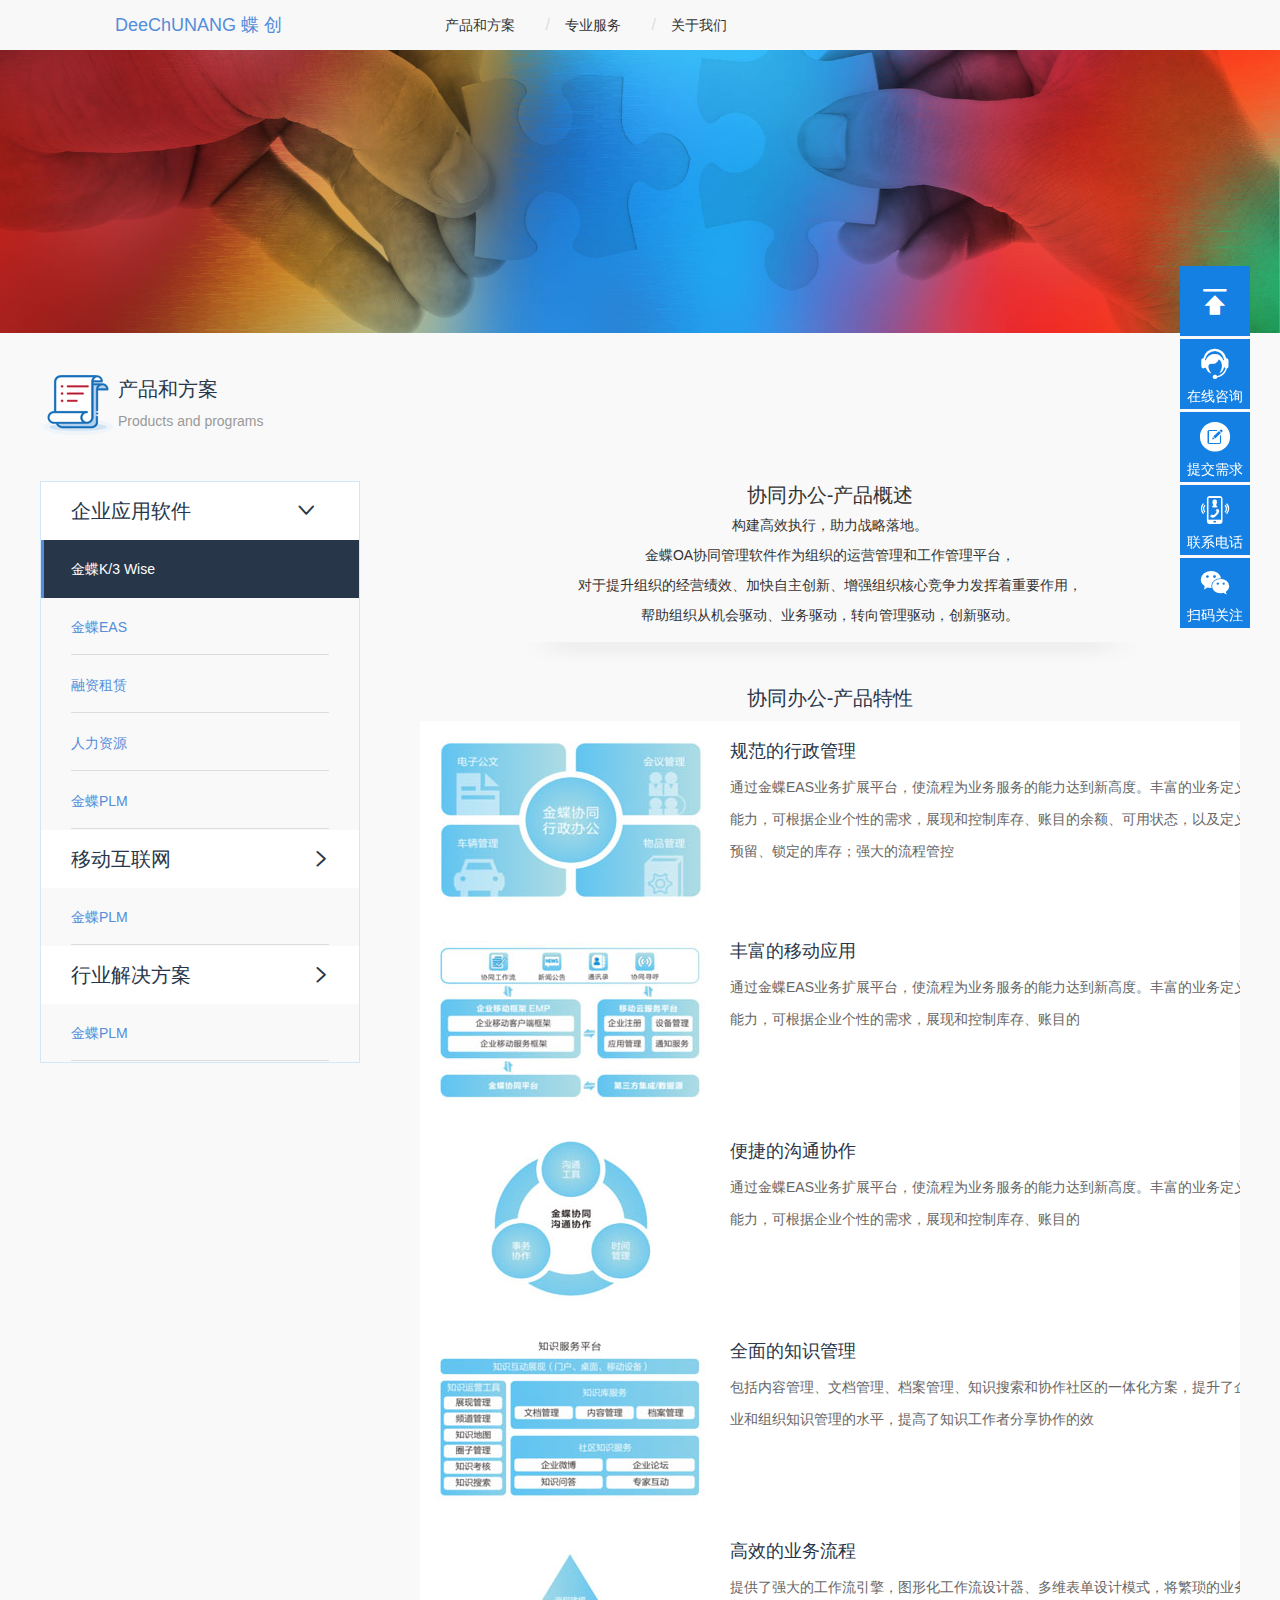
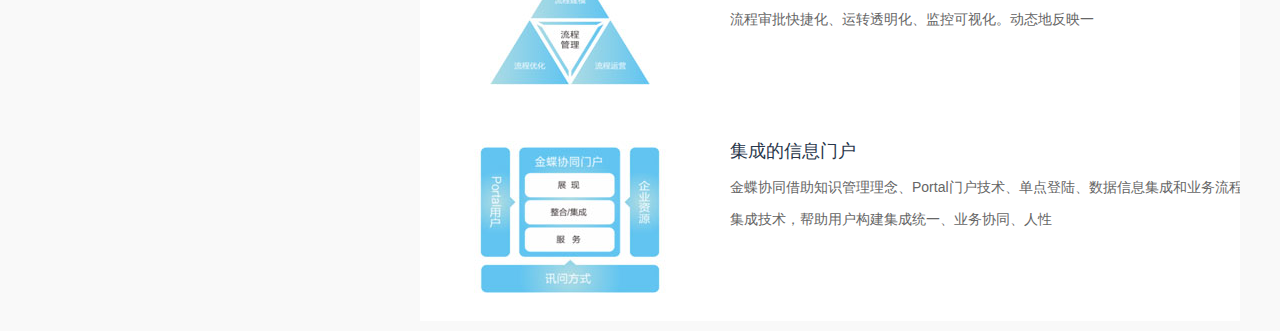
==== src/product.html @ 7890e4de "专业服务和产品和方案页面" ====
<!DOCTYPE html>
<html>
	<head>
		<meta charset="UTF-8">
		<meta name="viewport" content="width=device-width, initial-scale=1.0, maximum-scale=1.0, user-scalable=no">
		<meta http-equiv="X-UA-Compatible" content="IE=Edge，chrome=1">
		<title>DeeChUNANG 碟创-产品和方案</title>
		<link rel="stylesheet" type="text/css" href="css/public.css" />
		<link rel="stylesheet" type="text/css" href="css/lib/bootstrap.min.css" />
		<link rel="stylesheet" type="text/css" href="css/lib/txt.wav.css"/>
		<link rel="stylesheet" type="text/css" href="css/ssrpublic.css" />
		<link rel="stylesheet" type="text/css" href="css/product.css" />
		<link rel="stylesheet" type="text/css" href="font/iconfont.css" />
		<script src="js/jquery-2.1.0.min.js" type="text/javascript" charset="utf-8"></script>
		<script src="js/bootstrap.min.js" type="text/javascript" charset="utf-8"></script>
	</head>
	<body>
		<div id="hander_nav">
			<nav class="navbar navbar-default navbar-fixed-top">
				<div class="container-fluid">
					<div class="navbar-header">
					  <button type="button" class="navbar-toggle collapsed" data-toggle="collapse" data-target="#bs-example-navbar-collapse-1" aria-expanded="false">
				        <span class="sr-only"></span>
				        <span class="icon-bar"></span>
				        <span class="icon-bar"></span>
				        <span class="icon-bar"></span>
				      </button>
						<a class="navbar-brand login_nav txtwav " href="#">DeeChUNANG 蝶 创</a>
					</div>
					<div class="collapse navbar-collapse" id="bs-example-navbar-collapse-1">
						<ul class="nav navbar-nav center_nav">
							<li class="">
								<a href="#"> <span>产品和方案</span></a>
								<b>/</b>
							</li>
							<li>
								<a href="#"><span>专业服务</span></a>
								<b>/</b>
							</li>
							<!--<li>
								<a href="#">文档</a>
								<b>/</b
							</li>-->
							<li>
								<a href="#"><span>关于我们</span></a>
								<!--<b>/</b>-->
							</li>
							<!--<li class="dropdown">
								<a href="#" class="dropdown-toggle" data-toggle="dropdown" role="button" aria-haspopup="true" aria-expanded="false">Dropdown <span class="caret"></span></a>
								<ul class="dropdown-menu">
									<li>
										<a href="#">Action</a>
									</li>
									<li>
										<a href="#">Another action</a>
									</li>
								</ul>
							</li>-->
						</ul>
					</div>
				</div>
			</nav>
		</div>
		<!--轮播-->
		<div id="lunbo_ssr">
		   <img class="img-responsive" src="./img/product/banner1.jpg"/>
		</div>
		<div class="Label_ssr">
			<img src="img/product/icon_product.png"/>
			<div class="title_label">
				<span>产品和方案</span>
				<p>Products and programs</p>
			</div>
		</div>
		<div id="product">
			<div class="nav_left">
			  <dl>
			  	<dt>企业应用软件 <i class="iconfont sc_180">&#xe656;</i></dt>
			  	<dd class="dd_active"><b></b><a href="">金蝶K/3 Wise</a></dd>
			  	<dd><b></b><a href="">金蝶EAS</a></dd>
			  	<dd><b></b><a href="">融资租赁</a></dd>
			  	<dd><b></b><a href="">人力资源</a></dd>
			  	<dd><b></b><a href="">金蝶PLM</a></dd>
			  </dl>
			  <dl>
			  	<dt>移动互联网 <i class="iconfont">&#xe656;</i></dt>
			  	<dd><b></b><a href="">金蝶PLM</a></dd>
			  </dl>
			  <dl>
			  	<dt>行业解决方案 <i class="iconfont">&#xe656;</i></dt>
			  	<dd><b></b><a href="">金蝶PLM</a></dd>	
			  </dl>
			</div>
			<div class="conatiner_right">
				<div class="title_text text-center">
					<span>协同办公-产品概述</span>
					<p>构建高效执行，助力战略落地。</p>
					<p>金蝶OA协同管理软件作为组织的运营管理和工作管理平台，</p>
					<p>对于提升组织的经营绩效、加快自主创新、增强组织核心竞争力发挥着重要作用，</p>
					<p>帮助组织从机会驱动、业务驱动，转向管理驱动，创新驱动。</p>
					<img src="img/user/pubilc_top.png"/>
				</div>
				<div class="msg_product">
					<h1>协同办公-产品特性</h1>
					<ul>
						<li>
							<div class="img_pr"><img src="img/product/product_1.jpg"/></div>
							<div class="text_details">
								<span>规范的行政管理</span>
								<p>通过金蝶EAS业务扩展平台，使流程为业务服务的能力达到新高度。丰富的业务定义能力，可根据企业个性的需求，展现和控制库存、账目的余额、可用状态，以及定义预留、锁定的库存；强大的流程管控</p>
							</div>
						</li>
						<li>
							<div class="img_pr"><img src="img/product/product_2.jpg"/></div>
							<div class="text_details">
								<span>丰富的移动应用</span>
								<p>通过金蝶EAS业务扩展平台，使流程为业务服务的能力达到新高度。丰富的业务定义能力，可根据企业个性的需求，展现和控制库存、账目的</p>
							</div>
						</li>
						<li>
							<div class="img_pr"><img src="img/product/product_3.jpg"/></div>
							<div class="text_details">
								<span>便捷的沟通协作</span>
								<p>通过金蝶EAS业务扩展平台，使流程为业务服务的能力达到新高度。丰富的业务定义能力，可根据企业个性的需求，展现和控制库存、账目的</p>
							</div>
						</li>
						<li>
							<div class="img_pr"><img src="img/product/product_4.jpg"/></div>
							<div class="text_details">
								<span>全面的知识管理</span>
								<p>包括内容管理、文档管理、档案管理、知识搜索和协作社区的一体化方案，提升了企业和组织知识管理的水平，提高了知识工作者分享协作的效</p>
							</div>
						</li>
						<li>
							<div class="img_pr"><img src="img/product/product_5.jpg"/></div>
							<div class="text_details">
								<span>高效的业务流程</span>
								<p>提供了强大的工作流引擎，图形化工作流设计器、多维表单设计模式，将繁琐的业务流程审批快捷化、运转透明化、监控可视化。动态地反映一</p>

							</div>
						</li>
						<li>
							<div class="img_pr"><img src="img/product/product_6.jpg"/></div>
							<div class="text_details">
								<span>集成的信息门户</span>
								<p>金蝶协同借助知识管理理念、Portal门户技术、单点登陆、数据信息集成和业务流程集成技术，帮助用户构建集成统一、业务协同、人性</p>
							</div>
						</li>
					</ul>
				</div>
			</div>
		</div>
		<!--帮助-->
		<div id="ssr_help">
			<ul>
				<li id="toTop" title="点击返回顶部">
					<a href="javascript:void(0);" >
						<i style="margin-top: 15px;" class="iconfont">&#xe705;</i>
					</a>
			
				</li>
				<li>
					<a target="_blank" href="http://wpa.qq.com/msgrd?v=3&uin=287994401&site=qq&menu=yes">
						<i class="iconfont">&#xe720;</i>
						<p>在线咨询</p>
					</a>
				</li>
				<li >
					<a  href="javascript:void(0);">
						<i class="iconfont">&#xe620;</i>
						<p>提交需求</p>
					</a>
				</li>
				<li>
					<a href="javascript:void(0);">
						<i class="iconfont">&#xe604;</i>
						<p>联系电话</p>
					</a>
					<div class="ssr_weixin ssr_phone">
						<div class="help_title">
							<img src="img/help/kf1.png"/>
							<ol>
								<li>联系我们</li>
								<li>您好，我们随时为您提供服务</li>
							</ol>
						</div>
						<div class="help_phone">
							<span>致电蝶创</span>
							<div>
								<span>销售：<i>4008-830-830</i></span>
								<span>服务：<i>4008-830-830</i></span>
								<span>投诉：<i>4008-830-830-9号键</i></span>
							</div>
						</div>
					</div>
				</li>
				<li>
					<a href="javascript:void(0);">
						<i class="iconfont">&#xe65c;</i>
						<p>扫码关注</p>
					</a>
					<div class="ssr_weixin weixin_ssr">
						<img src="img/ssr_weixin.jpg"/>
					</div>
				</li>
			</ul>
	</body>
</html>
<script src="js/lib/txt.wav.min.js" type="text/javascript" charset="utf-8"></script>
<script src="js/index.js" type="text/javascript" charset="utf-8"></script>
---- src/css/public.css ----
﻿/*html5*/
abbr, article, aside, audio, canvas, datalist, details, dialog, eventsource, figure, footer, header, hgroup, mark, menu, meter, nav, output, progress, section, time, video{display: block;margin: 0;padding: 0;}
/*public begin*/

body,
div,
dl,
dt,
dd,
ul,
ol,
li,
h1,
h2,
h3,
h4,
h5,
h6,
pre,
code,
form,
fieldset,
legend,
input,
button,
textarea,
p,
blockquote,
th,
td {
	margin: 0;
	padding: 0;
}
h1,
h2,
h3,
h4,
h5,
h6 {
	font-size: 100%;
	font-weight: normal;
}
table {
	border-collapse: collapse;
	border-spacing: 0;
}
li {
	list-style: none;
	margin: 0;
	padding: 0;
}
img,
fieldset,
iframe,
/*input {
	border: 0;
}*/
button,
textarea,
select {
	font-family: inherit;
	font-size: inherit;
	font-weight: inherit;
	*font-size: 100%;
}
select,
img {
	vertical-align: middle;
	border: none;
	outline: none;
}
em,
i {
	font-style: normal;
}
span,
i,
em {
	display: inline-block;
	/*display:-moz-inline-stack;*/
	
	zoom: 1;
	*display: inline;
}
a {
	text-decoration: none
}
.clear {
	-zoom: 1;
	*zoom: 1;
	clear: both;
	overflow: hidden
}
.clear:after {
	content: ".";
	display: block;
	height: 0;
	visibility: hidden;
	clear: both;
}
.clear_ {
	clear: both;
	height: 0;
	overflow: hidden
}
.left {
	float: left;
}
.right {
	float: right
}
.pos_rel {
	position: relative
}
.ov_h {
	overflow: hidden;
}
/*public end*/

/*...*/
.span_cut {
	overflow: hidden;
	width: 98%;
	white-space: nowrap;
	text-overflow: ellipsis;
}
/*谷歌专用切发*/
.span_cuts{
  overflow : hidden;
  text-overflow: ellipsis;
  display: -webkit-box;
  -webkit-line-clamp: 2;
  -webkit-box-orient: vertical;
}
/*搜索框兼容*/
/*解决点击页面出现黑块儿的问题*/
.highlight-color{-webkit-tap-highlight-color:rgba(0,0,0,0); }

/*所有手机都有的默认字体Helvetica*/        
 body{
     font-family: Helvetica;    
	 /*解决横竖屏切换字体比例的问题*/
	 -webkit-text-size-adjust: 100%;         
 } 
 /*清除input，button，等在ios下的圆角*/
 a,input,button {            
  -webkit-appearance: none;
  border-radius: 0;
  outline: none;
}
---- src/css/lib/txt.wav.css ----
@keyframes flip-wave-0{5%{transform:translate3d(0, -16px, 0) rotate(720deg)}10%{transform:translate3d(0, 0, 0) rotate(720deg)}100%{transform:translate3d(0, 0, 0) rotate(720deg)}}.txtwav.flip :nth-child(20n+0){display:inline-block;animation-duration:4s;animation-name:flip-wave-0;animation-iteration-count:infinite}@keyframes flip-wave-1{10%{transform:translate3d(0, -16px, 0) rotate(720deg)}15%{transform:translate3d(0, 0, 0) rotate(720deg)}100%{transform:translate3d(0, 0, 0) rotate(720deg)}}.txtwav.flip :nth-child(20n+1){display:inline-block;animation-duration:4s;animation-name:flip-wave-1;animation-iteration-count:infinite}@keyframes flip-wave-2{15%{transform:translate3d(0, -16px, 0) rotate(720deg)}20%{transform:translate3d(0, 0, 0) rotate(720deg)}100%{transform:translate3d(0, 0, 0) rotate(720deg)}}.txtwav.flip :nth-child(20n+2){display:inline-block;animation-duration:4s;animation-name:flip-wave-2;animation-iteration-count:infinite}@keyframes flip-wave-3{20%{transform:translate3d(0, -16px, 0) rotate(720deg)}25%{transform:translate3d(0, 0, 0) rotate(720deg)}100%{transform:translate3d(0, 0, 0) rotate(720deg)}}.txtwav.flip :nth-child(20n+3){display:inline-block;animation-duration:4s;animation-name:flip-wave-3;animation-iteration-count:infinite}@keyframes flip-wave-4{25%{transform:translate3d(0, -16px, 0) rotate(720deg)}30%{transform:translate3d(0, 0, 0) rotate(720deg)}100%{transform:translate3d(0, 0, 0) rotate(720deg)}}.txtwav.flip :nth-child(20n+4){display:inline-block;animation-duration:4s;animation-name:flip-wave-4;animation-iteration-count:infinite}@keyframes flip-wave-5{30%{transform:translate3d(0, -16px, 0) rotate(720deg)}35%{transform:translate3d(0, 0, 0) rotate(720deg)}100%{transform:translate3d(0, 0, 0) rotate(720deg)}}.txtwav.flip :nth-child(20n+5){display:inline-block;animation-duration:4s;animation-name:flip-wave-5;animation-iteration-count:infinite}@keyframes flip-wave-6{35%{transform:translate3d(0, -16px, 0) rotate(720deg)}40%{transform:translate3d(0, 0, 0) rotate(720deg)}100%{transform:translate3d(0, 0, 0) rotate(720deg)}}.txtwav.flip :nth-child(20n+6){display:inline-block;animation-duration:4s;animation-name:flip-wave-6;animation-iteration-count:infinite}@keyframes flip-wave-7{40%{transform:translate3d(0, -16px, 0) rotate(720deg)}45%{transform:translate3d(0, 0, 0) rotate(720deg)}100%{transform:translate3d(0, 0, 0) rotate(720deg)}}.txtwav.flip :nth-child(20n+7){display:inline-block;animation-duration:4s;animation-name:flip-wave-7;animation-iteration-count:infinite}@keyframes flip-wave-8{45%{transform:translate3d(0, -16px, 0) rotate(720deg)}50%{transform:translate3d(0, 0, 0) rotate(720deg)}100%{transform:translate3d(0, 0, 0) rotate(720deg)}}.txtwav.flip :nth-child(20n+8){display:inline-block;animation-duration:4s;animation-name:flip-wave-8;animation-iteration-count:infinite}@keyframes flip-wave-9{50%{transform:translate3d(0, -16px, 0) rotate(720deg)}55%{transform:translate3d(0, 0, 0) rotate(720deg)}100%{transform:translate3d(0, 0, 0) rotate(720deg)}}.txtwav.flip :nth-child(20n+9){display:inline-block;animation-duration:4s;animation-name:flip-wave-9;animation-iteration-count:infinite}@keyframes flip-wave-10{55%{transform:translate3d(0, -16px, 0) rotate(720deg)}60%{transform:translate3d(0, 0, 0) rotate(720deg)}100%{transform:translate3d(0, 0, 0) rotate(720deg)}}.txtwav.flip :nth-child(20n+10){display:inline-block;animation-duration:4s;animation-name:flip-wave-10;animation-iteration-count:infinite}@keyframes flip-wave-11{60%{transform:translate3d(0, -16px, 0) rotate(720deg)}65%{transform:translate3d(0, 0, 0) rotate(720deg)}100%{transform:translate3d(0, 0, 0) rotate(720deg)}}.txtwav.flip :nth-child(20n+11){display:inline-block;animation-duration:4s;animation-name:flip-wave-11;animation-iteration-count:infinite}@keyframes flip-wave-12{65%{transform:translate3d(0, -16px, 0) rotate(720deg)}70%{transform:translate3d(0, 0, 0) rotate(720deg)}100%{transform:translate3d(0, 0, 0) rotate(720deg)}}.txtwav.flip :nth-child(20n+12){display:inline-block;animation-duration:4s;animation-name:flip-wave-12;animation-iteration-count:infinite}@keyframes flip-wave-13{70%{transform:translate3d(0, -16px, 0) rotate(720deg)}75%{transform:translate3d(0, 0, 0) rotate(720deg)}100%{transform:translate3d(0, 0, 0) rotate(720deg)}}.txtwav.flip :nth-child(20n+13){display:inline-block;animation-duration:4s;animation-name:flip-wave-13;animation-iteration-count:infinite}@keyframes flip-wave-14{75%{transform:translate3d(0, -16px, 0) rotate(720deg)}80%{transform:translate3d(0, 0, 0) rotate(720deg)}100%{transform:translate3d(0, 0, 0) rotate(720deg)}}.txtwav.flip :nth-child(20n+14){display:inline-block;animation-duration:4s;animation-name:flip-wave-14;animation-iteration-count:infinite}@keyframes flip-wave-15{80%{transform:translate3d(0, -16px, 0) rotate(720deg)}85%{transform:translate3d(0, 0, 0) rotate(720deg)}100%{transform:translate3d(0, 0, 0) rotate(720deg)}}.txtwav.flip :nth-child(20n+15){display:inline-block;animation-duration:4s;animation-name:flip-wave-15;animation-iteration-count:infinite}@keyframes flip-wave-16{85%{transform:translate3d(0, -16px, 0) rotate(720deg)}90%{transform:translate3d(0, 0, 0) rotate(720deg)}100%{transform:translate3d(0, 0, 0) rotate(720deg)}}.txtwav.flip :nth-child(20n+16){display:inline-block;animation-duration:4s;animation-name:flip-wave-16;animation-iteration-count:infinite}@keyframes flip-wave-17{90%{transform:translate3d(0, -16px, 0) rotate(720deg)}95%{transform:translate3d(0, 0, 0) rotate(720deg)}100%{transform:translate3d(0, 0, 0) rotate(720deg)}}.txtwav.flip :nth-child(20n+17){display:inline-block;animation-duration:4s;animation-name:flip-wave-17;animation-iteration-count:infinite}@keyframes flip-wave-18{95%{transform:translate3d(0, -16px, 0) rotate(720deg)}100%{transform:translate3d(0, 0, 0) rotate(720deg)}100%{transform:translate3d(0, 0, 0) rotate(720deg)}}.txtwav.flip :nth-child(20n+18){display:inline-block;animation-duration:4s;animation-name:flip-wave-18;animation-iteration-count:infinite}@keyframes flip-wave-19{100%{transform:translate3d(0, -16px, 0) rotate(720deg)}105%{transform:translate3d(0, 0, 0) rotate(720deg)}100%{transform:translate3d(0, 0, 0) rotate(720deg)}}.txtwav.flip :nth-child(20n+19){display:inline-block;animation-duration:4s;animation-name:flip-wave-19;animation-iteration-count:infinite}@keyframes slow-wave{from{transform:translateY(0)}to{transform:translateY(-10px)}}.txtwav.slow span{display:inline-block;animation-duration:3s;animation-name:slow-wave;animation-iteration-count:infinite;animation-direction:alternate}.txtwav.slow :nth-child(25n+0){animation-delay:-6s}.txtwav.slow :nth-child(25n+1){animation-delay:-5.76s}.txtwav.slow :nth-child(25n+2){animation-delay:-5.52s}.txtwav.slow :nth-child(25n+3){animation-delay:-5.28s}.txtwav.slow :nth-child(25n+4){animation-delay:-5.04s}.txtwav.slow :nth-child(25n+5){animation-delay:-4.8s}.txtwav.slow :nth-child(25n+6){animation-delay:-4.56s}.txtwav.slow :nth-child(25n+7){animation-delay:-4.32s}.txtwav.slow :nth-child(25n+8){animation-delay:-4.08s}.txtwav.slow :nth-child(25n+9){animation-delay:-3.84s}.txtwav.slow :nth-child(25n+10){animation-delay:-3.6s}.txtwav.slow :nth-child(25n+11){animation-delay:-3.36s}.txtwav.slow :nth-child(25n+12){animation-delay:-3.12s}.txtwav.slow :nth-child(25n+13){animation-delay:-2.88s}.txtwav.slow :nth-child(25n+14){animation-delay:-2.64s}.txtwav.slow :nth-child(25n+15){animation-delay:-2.4s}.txtwav.slow :nth-child(25n+16){animation-delay:-2.16s}.txtwav.slow :nth-child(25n+17){animation-delay:-1.92s}.txtwav.slow :nth-child(25n+18){animation-delay:-1.68s}.txtwav.slow :nth-child(25n+19){animation-delay:-1.44s}.txtwav.slow :nth-child(25n+20){animation-delay:-1.2s}.txtwav.slow :nth-child(25n+21){animation-delay:-.96s}.txtwav.slow :nth-child(25n+22){animation-delay:-.72s}.txtwav.slow :nth-child(25n+23){animation-delay:-.48s}.txtwav.slow :nth-child(25n+24){animation-delay:-.24s}@keyframes bounce-wave{from{transform:translateY(0)}to{transform:translateY(-10px)}}.txtwav.bounce span{display:inline-block;animation-duration:.3s;animation-name:bounce-wave;animation-iteration-count:infinite;animation-direction:alternate}.txtwav.bounce :nth-child(25n+0){animation-delay:-.6s}.txtwav.bounce :nth-child(25n+1){animation-delay:-.576s}.txtwav.bounce :nth-child(25n+2){animation-delay:-.552s}.txtwav.bounce :nth-child(25n+3){animation-delay:-.528s}.txtwav.bounce :nth-child(25n+4){animation-delay:-.504s}.txtwav.bounce :nth-child(25n+5){animation-delay:-.48s}.txtwav.bounce :nth-child(25n+6){animation-delay:-.456s}.txtwav.bounce :nth-child(25n+7){animation-delay:-.432s}.txtwav.bounce :nth-child(25n+8){animation-delay:-.408s}.txtwav.bounce :nth-child(25n+9){animation-delay:-.384s}.txtwav.bounce :nth-child(25n+10){animation-delay:-.36s}.txtwav.bounce :nth-child(25n+11){animation-delay:-.336s}.txtwav.bounce :nth-child(25n+12){animation-delay:-.312s}.txtwav.bounce :nth-child(25n+13){animation-delay:-.288s}.txtwav.bounce :nth-child(25n+14){animation-delay:-.264s}.txtwav.bounce :nth-child(25n+15){animation-delay:-.24s}.txtwav.bounce :nth-child(25n+16){animation-delay:-.216s}.txtwav.bounce :nth-child(25n+17){animation-delay:-.192s}.txtwav.bounce :nth-child(25n+18){animation-delay:-.168s}.txtwav.bounce :nth-child(25n+19){animation-delay:-.144s}.txtwav.bounce :nth-child(25n+20){animation-delay:-.12s}.txtwav.bounce :nth-child(25n+21){animation-delay:-.096s}.txtwav.bounce :nth-child(25n+22){animation-delay:-.072s}.txtwav.bounce :nth-child(25n+23){animation-delay:-.048s}.txtwav.bounce :nth-child(25n+24){animation-delay:-.024s}@keyframes vibe-wave{from{transform:translateY(0)}to{transform:translateY(4px)}}.txtwav.vibe span{display:inline-block;animation-duration:.08s;animation-name:vibe-wave;animation-iteration-count:infinite;animation-direction:alternate}.txtwav.vibe :nth-child(10n+0){animation-delay:-.16s}.txtwav.vibe :nth-child(10n+1){animation-delay:-.144s}.txtwav.vibe :nth-child(10n+2){animation-delay:-.128s}.txtwav.vibe :nth-child(10n+3){animation-delay:-.112s}.txtwav.vibe :nth-child(10n+4){animation-delay:-.096s}.txtwav.vibe :nth-child(10n+5){animation-delay:-.08s}.txtwav.vibe :nth-child(10n+6){animation-delay:-.064s}.txtwav.vibe :nth-child(10n+7){animation-delay:-.048s}.txtwav.vibe :nth-child(10n+8){animation-delay:-.032s}.txtwav.vibe :nth-child(10n+9){animation-delay:-.016s}
---- src/css/ssrpublic.css ----
#hander_nav .navbar-default {
  border: none;
  border-radius: 0;
  margin-bottom: 0;
}
#hander_nav .navbar-default .navbar-brand {
  color: #548dda;
}
#hander_nav .navbar-default .navbar-nav > li {
  position: relative;
  margin-right: 20px;
}
#hander_nav .navbar-default .navbar-nav > li > b {
  font-weight: 300;
  position: absolute;
  line-height: 50px;
  font-size: 16px;
  right: -20px;
  top: 0;
  color: #ddd;
}
#hander_nav .navbar-default .navbar-nav > li > a {
  color: #333;
}
#hander_nav .navbar-default .navbar-nav > li > a span {
  position: relative;
  -webkit-transition: all 0.3s;
  transition: all 0.3s;
}
#hander_nav .navbar-default .navbar-nav > li > a span:after {
  position: absolute;
  content: '';
  width: 100%;
  height: 2px;
  left: 0;
  bottom: -4px;
}
#hander_nav .navbar-default .navbar-nav > li > a:hover > span:after {
  background: #548dda;
}
#hander_nav .navbar-default .navbar-nav > li > a:hover {
  color: #548dda;
}
#hander_nav .navbar-default .navbar-toggle .icon-bar {
  background: #ddd;
}
#hander_nav .navbar-default .navbar-toggle:hover {
  background: #548dda;
}
#hander_nav .navbar-default .navbar-toggle:focus {
  background: none;
}
#hander_nav .navbar-default .navbar-toggle:visited {
  background: none;
}
#hander_nav .navbar-default .login_nav {
  position: relative;
  left: 100px;
}
#hander_nav .center_nav {
  margin: 0 auto;
  width: 420px;
  float: initial;
}
#ssr_help {
  position: fixed;
  width: 70px;
  height: 368px;
  right: 30px;
  bottom: 0;
  top: 0;
  margin: auto auto;
}
#ssr_help ul {
  width: 100%;
}
#ssr_help ul > li {
  width: 100%;
  height: 70px;
  margin-bottom: 3px;
  position: relative;
}
#ssr_help ul > li .ssr_weixin {
  position: absolute;
  -webkit-transition: all 0.3s;
  transition: all 0.3s;
}
#ssr_help ul > li .weixin_ssr {
  left: -120px;
  top: 0px;
  display: none;
}
#ssr_help ul > li .weixin_ssr img {
  width: 100px;
}
#ssr_help ul > li .ssr_phone {
  display: none;
  width: 420px;
  height: 218px;
  left: -430px;
  top: -148px;
  border-radius: 5px;
}
#ssr_help ul > li .ssr_phone .help_title {
  border-top-left-radius: 5px;
  border-top-right-radius: 5px;
  height: 110px;
  position: relative;
  background: #2182e1;
  color: #fff;
}
#ssr_help ul > li .ssr_phone .help_title > img {
  position: absolute;
  width: 66px;
  top: -27px;
  left: 22px;
}
#ssr_help ul > li .ssr_phone .help_title > ol {
  padding-top: 18px;
  width: 282px;
  height: 110px;
  float: right;
}
#ssr_help ul > li .ssr_phone .help_title > ol > li {
  line-height: 38px;
}
#ssr_help ul > li .ssr_phone .help_phone {
  width: 100%;
  height: 106px;
  background: #fff;
  border-bottom-left-radius: 5px;
  border-bottom-right-radius: 5px;
  overflow: hidden;
  color: #333;
}
#ssr_help ul > li .ssr_phone .help_phone > span {
  line-height: 70px;
  font-size: 20px;
  width: 100px;
  text-align: center;
}
#ssr_help ul > li .ssr_phone .help_phone > div {
  width: 282px;
  height: 78px;
  float: right;
  margin-top: 18px;
}
#ssr_help ul > li .ssr_phone .help_phone > div > span {
  display: block;
  line-height: 26px;
  font-size: 14px;
}
#ssr_help ul > li .ssr_phone .help_phone > div > span > i {
  color: #2b88e2;
}
#ssr_help ul > li > a {
  display: block;
  width: 100%;
  height: 100%;
  position: relative;
  background: #1580e4;
  overflow: hidden;
  -webkit-transition: all 0.3s;
  transition: all 0.3s;
}
#ssr_help ul > li > a:hover {
  text-decoration: none;
  background: #43a047;
}
#ssr_help ul > li > a:focus {
  text-decoration: none;
}
#ssr_help ul > li > a > i {
  text-align: center;
  display: block;
  font-size: 30px;
  color: #fff;
  margin-top: 4px;
}
#ssr_help ul > li > a > P {
  color: #fff;
  text-align: center;
}
@media screen and (max-width: 994px) {
  .ssr_pr:nth-of-type(2n+2) {
    border-right: none !important;
  }
  .ssr_title {
    font-size: 12px;
    line-height: 30px;
  }
}
@media screen and (max-width: 768px) {
  .center_nav {
    margin: 0 !important;
    width: auto !important;
    float: left !important;
  }
  .center_nav > li {
    -webkit-transition: all 0.3s;
    transition: all 0.3s;
  }
  .center_nav > li > b {
    display: none;
  }
  .center_nav > li:hover {
    padding-left: 10px;
  }
  .login_nav {
    position: relative;
    left: 240px !important;
    -webkit-transition: all 0.3s;
    transition: all 0.3s;
  }
  body .ssr_pr {
    border-right: none !important;
  }
}
@media screen and (max-width: 500px) {
  body .login_nav {
    position: relative;
    left: 80px !important;
    -webkit-transition: all 0.3s;
    transition: all 0.3s;
  }
  .ssr_title span {
    display: block;
    text-align: center;
  }
  .ssr_phone {
    -webkit-transform: scale(0.5);
        -ms-transform: scale(0.5);
            transform: scale(0.5);
    left: -332px !important;
    top: -100px !important;
  }
}
---- src/css/product.css ----
body {
  background: #f9f9f9;
}
.Label_ssr {
  width: 1200px;
  margin: 36px auto 40px;
  position: relative;
}
.Label_ssr > img {
  position: absolute;
  top: 0;
  left: 0;
  width: 78px;
}
.Label_ssr .title_label {
  height: 72px;
  margin-left: 78px;
}
.Label_ssr .title_label span {
  line-height: 30px;
  color: #28364a;
  font-size: 20px;
  margin-top: 5px;
}
.Label_ssr .title_label p {
  line-height: 35px;
  color: #999;
  font-family: arial;
  margin-bottom: 0;
}
#product {
  width: 1200px;
  margin: 0 auto;
  overflow: hidden;
}
#product .nav_left {
  width: 320px;
  float: left;
  background: #ccc;
  border: 1px solid #d1e7fa;
  box-sizing: border-box;
}
#product .nav_left .sc_180 {
  -webkit-transform: rotate(90deg);
      -ms-transform: rotate(90deg);
          transform: rotate(90deg);
  top: -16px;
}
#product .nav_left .dd_active {
  background: #28364a;
}
#product .nav_left .dd_active > b {
  position: absolute;
  top: 0;
  left: 0;
  height: 58px;
  width: 3px;
  background: #548dda;
}
#product .nav_left .dd_active a {
  color: #fff;
  border: none;
}
#product .nav_left dl {
  cursor: pointer;
  margin-bottom: 0px;
}
#product .nav_left dl dt {
  background: #fff;
  font-size: 20px;
  color: #28364a;
  overflow: hidden;
  text-indent: 30px;
  font-weight: 500;
}
#product .nav_left dl dt:hover {
  color: #548dda;
}
#product .nav_left dl dt > i {
  line-height: 58px;
  font-weight: 600;
  position: absolute;
  right: 30px;
  top: 0;
  -webkit-transition: all 0.3s;
  transition: all 0.3s;
}
#product .nav_left dl dd,
#product .nav_left dl dt {
  line-height: 58px;
  height: 58px;
  position: relative;
}
#product .nav_left dl dd > a,
#product .nav_left dl dt > a {
  margin: 0 30px;
  display: block;
  border-bottom: 1px solid #ddd;
  height: 57px;
  color: #548dda;
  -webkit-transition: all 0.3s;
  transition: all 0.3s;
}
#product .nav_left dl dd {
  background: #f9f9f9;
  font-size: 14px;
  color: #548dda;
}
#product .nav_left dl dd:hover > a {
  text-indent: 10px;
}
#product .conatiner_right {
  width: 820px;
  float: right;
}
#product .conatiner_right .title_text span {
  font-size: 20px;
}
#product .conatiner_right .title_text p {
  line-height: 30px;
  font-size: 14px;
  margin-bottom: 0;
}
#product .conatiner_right .title_text > img {
  display: block;
  margin: 12px auto 0;
}
#product .conatiner_right .msg_product > h1 {
  margin: 10px auto 0;
  font-size: 20px;
  line-height: 46px;
  text-align: center;
  color: #28364a;
}
#product .conatiner_right .msg_product ul > li {
  position: relative;
  background: #fff;
  min-height: 200px;
  -webkit-transition: all 0.8s;
  transition: all 0.8s;
}
#product .conatiner_right .msg_product ul > li:hover {
  box-shadow: #ccc  2px 2px 20px;
  top: -4px;
  -webkit-transform: scale(1.01);
      -ms-transform: scale(1.01);
          transform: scale(1.01);
}
#product .conatiner_right .msg_product ul > li .img_pr {
  width: 300px;
  height: 200px;
  position: absolute;
  left: 0;
  top: 0;
}
#product .conatiner_right .msg_product ul > li .img_pr > img {
  max-height: 100%;
  max-width: 100%;
  position: absolute;
  left: 0;
  top: 0;
  right: 0;
  bottom: 0;
  margin: auto auto;
}
#product .conatiner_right .msg_product ul > li .text_details {
  width: 520px;
  margin-left: 310px;
}
#product .conatiner_right .msg_product ul > li .text_details span {
  font-size: 18px;
  color: #28364a;
  line-height: 40px;
  margin-top: 10px;
}
#product .conatiner_right .msg_product ul > li .text_details p {
  font-size: 14px;
  color: #666;
  line-height: 32px;
}
---- src/font/iconfont.css ----
@font-face {font-family: "iconfont";
  src: url('iconfont.eot?t=1515900826199'); /* IE9*/
  src: url('iconfont.eot?t=1515900826199#iefix') format('embedded-opentype'), /* IE6-IE8 */
  url('[data-uri]') format('woff'),
  url('iconfont.ttf?t=1515900826199') format('truetype'), /* chrome, firefox, opera, Safari, Android, iOS 4.2+*/
  url('iconfont.svg?t=1515900826199#iconfont') format('svg'); /* iOS 4.1- */
}

.iconfont {
  font-family:"iconfont" !important;
  font-size:16px;
  font-style:normal;
  -webkit-font-smoothing: antialiased;
  -moz-osx-font-smoothing: grayscale;
}

.icon-x:before { content: "\e8e3"; }

.icon-xiangxiasanjiao:before { content: "\e657"; }

.icon-kefu:before { content: "\e720"; }

.icon-xiangyou:before { content: "\e656"; }

.icon-xuqiu-tijiaoshenqing:before { content: "\e620"; }

.icon-weixin:before { content: "\e65c"; }

.icon-fanhuidingbu:before { content: "\e705"; }

.icon-lianxidianhua:before { content: "\e604"; }
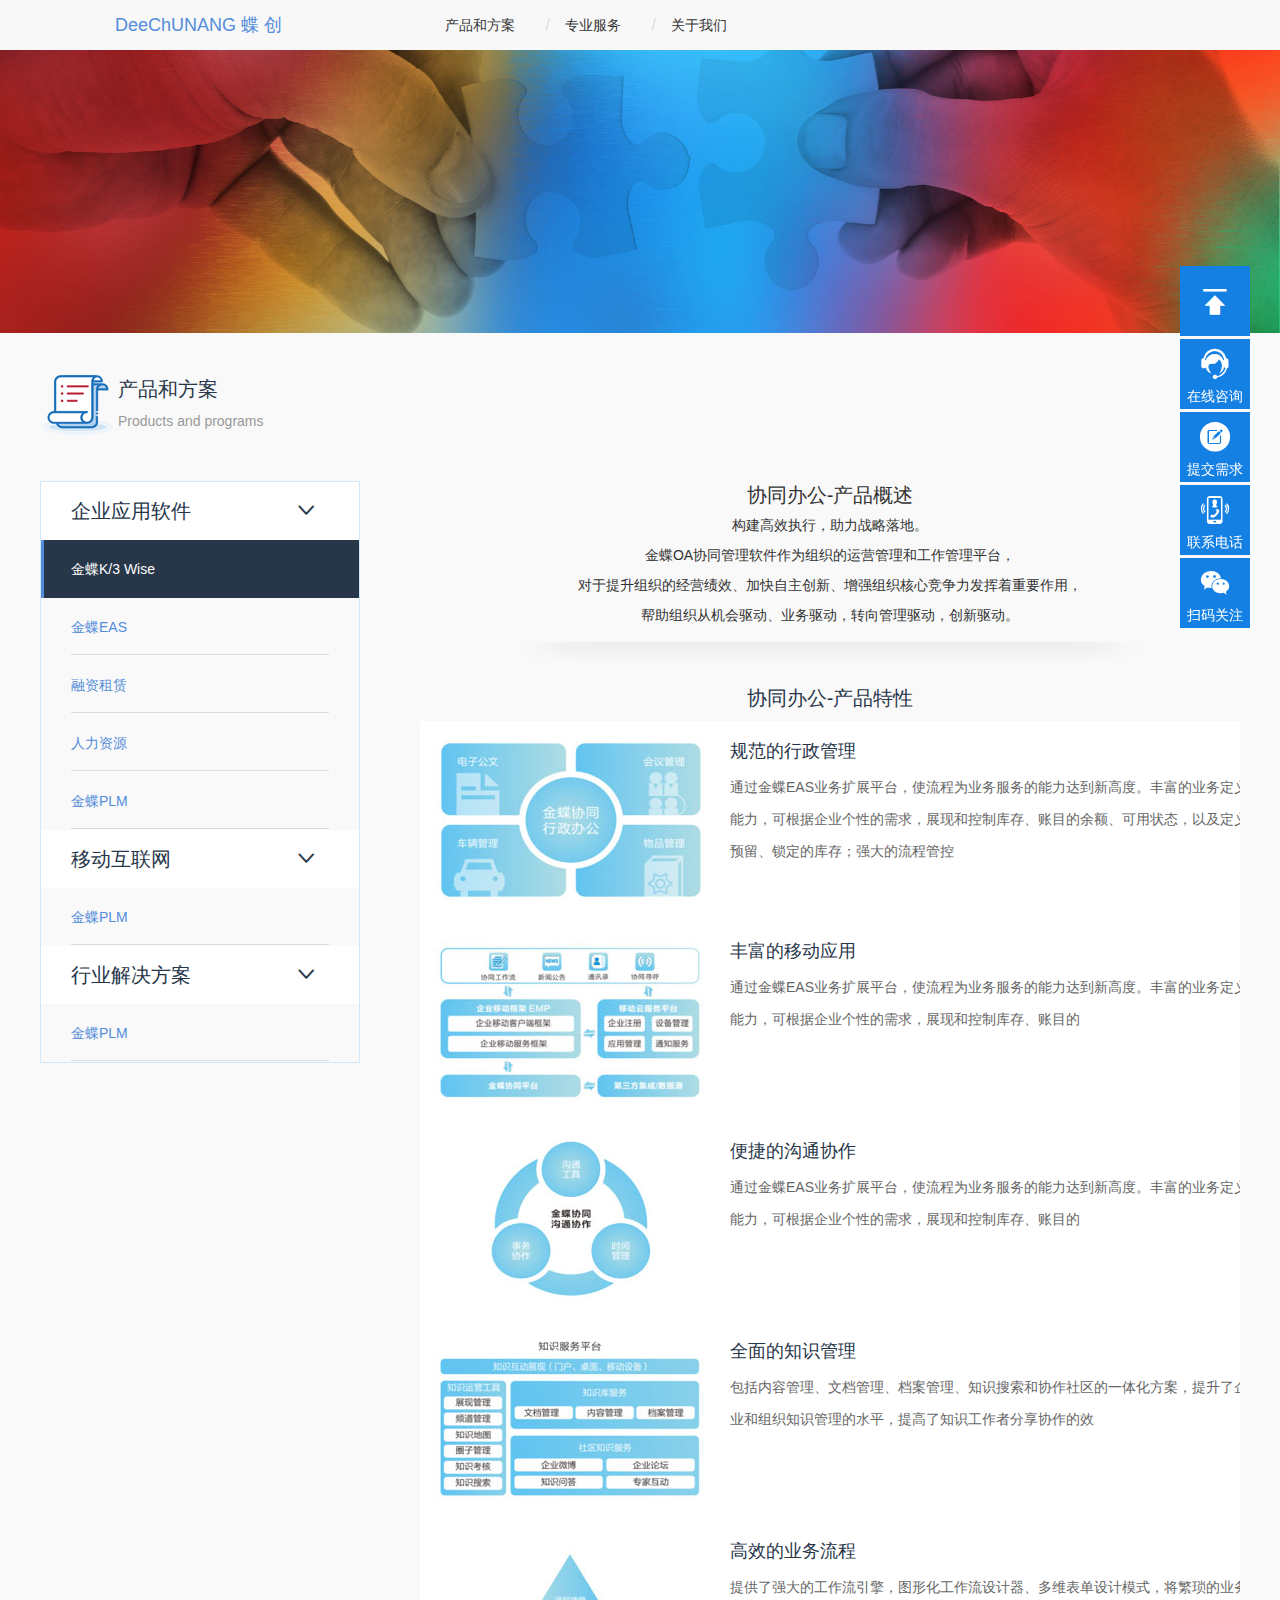
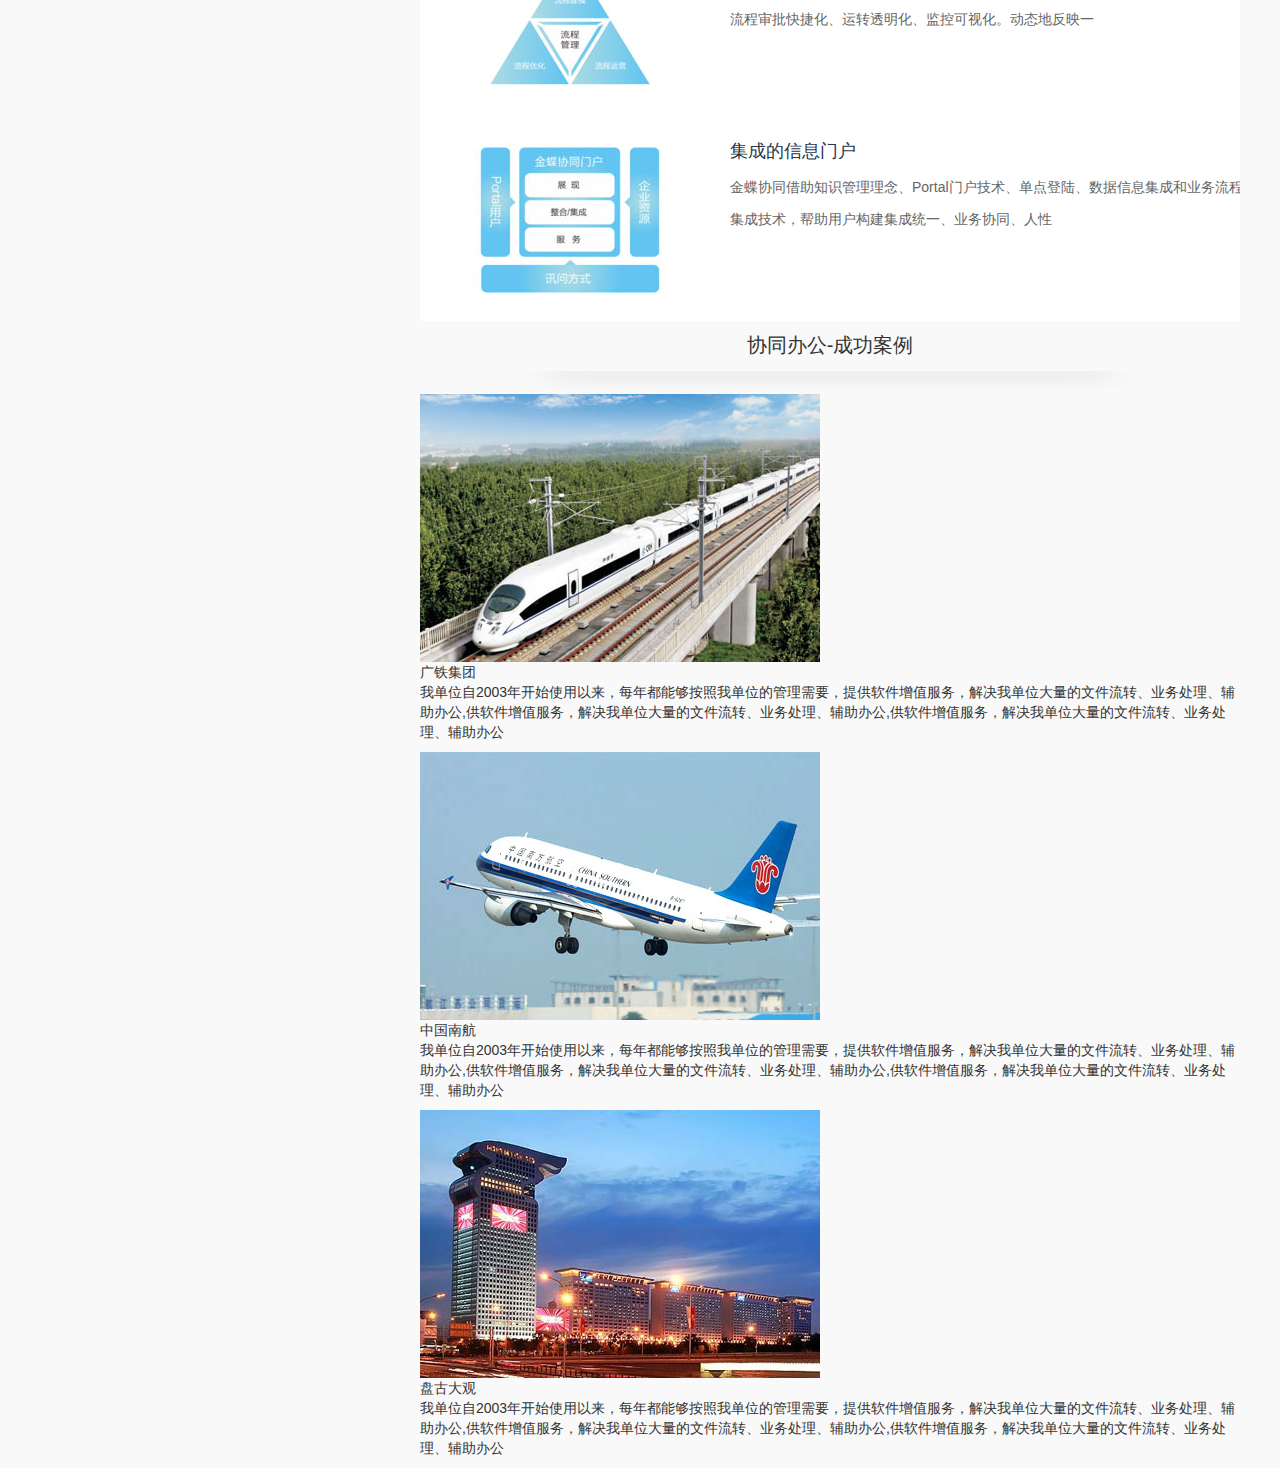
==== commit fd81f3b0: "html" ====
--- a/src/product.html
+++ b/src/product.html
@@ -25,16 +25,16 @@
 				        <span class="icon-bar"></span>
 				        <span class="icon-bar"></span>
 				      </button>
-						<a class="navbar-brand login_nav txtwav " href="#">DeeChUNANG 蝶 创</a>
+						<a class="navbar-brand login_nav txtwav " href="/">DeeChUNANG 蝶 创</a>
 					</div>
 					<div class="collapse navbar-collapse" id="bs-example-navbar-collapse-1">
 						<ul class="nav navbar-nav center_nav">
 							<li class="">
-								<a href="#"> <span>产品和方案</span></a>
+								<a href="./product.html"> <span>产品和方案</span></a>
 								<b>/</b>
 							</li>
 							<li>
-								<a href="#"><span>专业服务</span></a>
+								<a href="./service.html"><span>专业服务</span></a>
 								<b>/</b>
 							</li>
 							<!--<li>
@@ -42,7 +42,7 @@
 								<b>/</b
 							</li>-->
 							<li>
-								<a href="#"><span>关于我们</span></a>
+								<a href="./user.html"><span>关于我们</span></a>
 								<!--<b>/</b>-->
 							</li>
 							<!--<li class="dropdown">
@@ -83,11 +83,11 @@
 			  	<dd><b></b><a href="">金蝶PLM</a></dd>
 			  </dl>
 			  <dl>
-			  	<dt>移动互联网 <i class="iconfont">&#xe656;</i></dt>
+			  	<dt>移动互联网 <i class="iconfont sc_180">&#xe656;</i></dt>
 			  	<dd><b></b><a href="">金蝶PLM</a></dd>
 			  </dl>
 			  <dl>
-			  	<dt>行业解决方案 <i class="iconfont">&#xe656;</i></dt>
+			  	<dt>行业解决方案 <i class="iconfont sc_180">&#xe656;</i></dt>
 			  	<dd><b></b><a href="">金蝶PLM</a></dd>	
 			  </dl>
 			</div>
@@ -147,6 +147,43 @@
 							</div>
 						</li>
 					</ul>
+				</div>
+			
+				<div class="title_text text-center">
+					<span>协同办公-成功案例</span>
+					<img src="img/user/pubilc_top.png"/>
+				</div>	
+				<!--成功案例-->
+				<div class="SuccessCase">
+					<ol>
+						<li>
+							<div class="case_img">
+								<img src="img/product/demo1.jpg"/>
+							</div>
+							<div class="case_msg">
+								<span>广铁集团</span>
+								<p>我单位自2003年开始使用以来，每年都能够按照我单位的管理需要，提供软件增值服务，解决我单位大量的文件流转、业务处理、辅助办公,供软件增值服务，解决我单位大量的文件流转、业务处理、辅助办公,供软件增值服务，解决我单位大量的文件流转、业务处理、辅助办公</p>
+							</div>
+						</li>
+						<li>
+							<div class="case_img">
+								<img src="img/product/demo2.jpg"/>
+							</div>
+							<div class="case_msg">
+								<span>中国南航</span>
+								<p>我单位自2003年开始使用以来，每年都能够按照我单位的管理需要，提供软件增值服务，解决我单位大量的文件流转、业务处理、辅助办公,供软件增值服务，解决我单位大量的文件流转、业务处理、辅助办公,供软件增值服务，解决我单位大量的文件流转、业务处理、辅助办公</p>
+							</div>
+						</li>
+						<li>
+							<div class="case_img">
+								<img src="img/product/demo3.jpg"/>
+							</div>
+							<div class="case_msg">
+								<span>盘古大观</span>
+								<p>我单位自2003年开始使用以来，每年都能够按照我单位的管理需要，提供软件增值服务，解决我单位大量的文件流转、业务处理、辅助办公,供软件增值服务，解决我单位大量的文件流转、业务处理、辅助办公,供软件增值服务，解决我单位大量的文件流转、业务处理、辅助办公</p>
+							</div>
+						</li>
+					</ol>
 				</div>
 			</div>
 		</div>
--- a/src/css/ssrpublic.css
+++ b/src/css/ssrpublic.css
@@ -165,7 +165,7 @@
 }
 #ssr_help ul > li > a:hover {
   text-decoration: none;
-  background: #43a047;
+  background: #2b79bb;
 }
 #ssr_help ul > li > a:focus {
   text-decoration: none;
